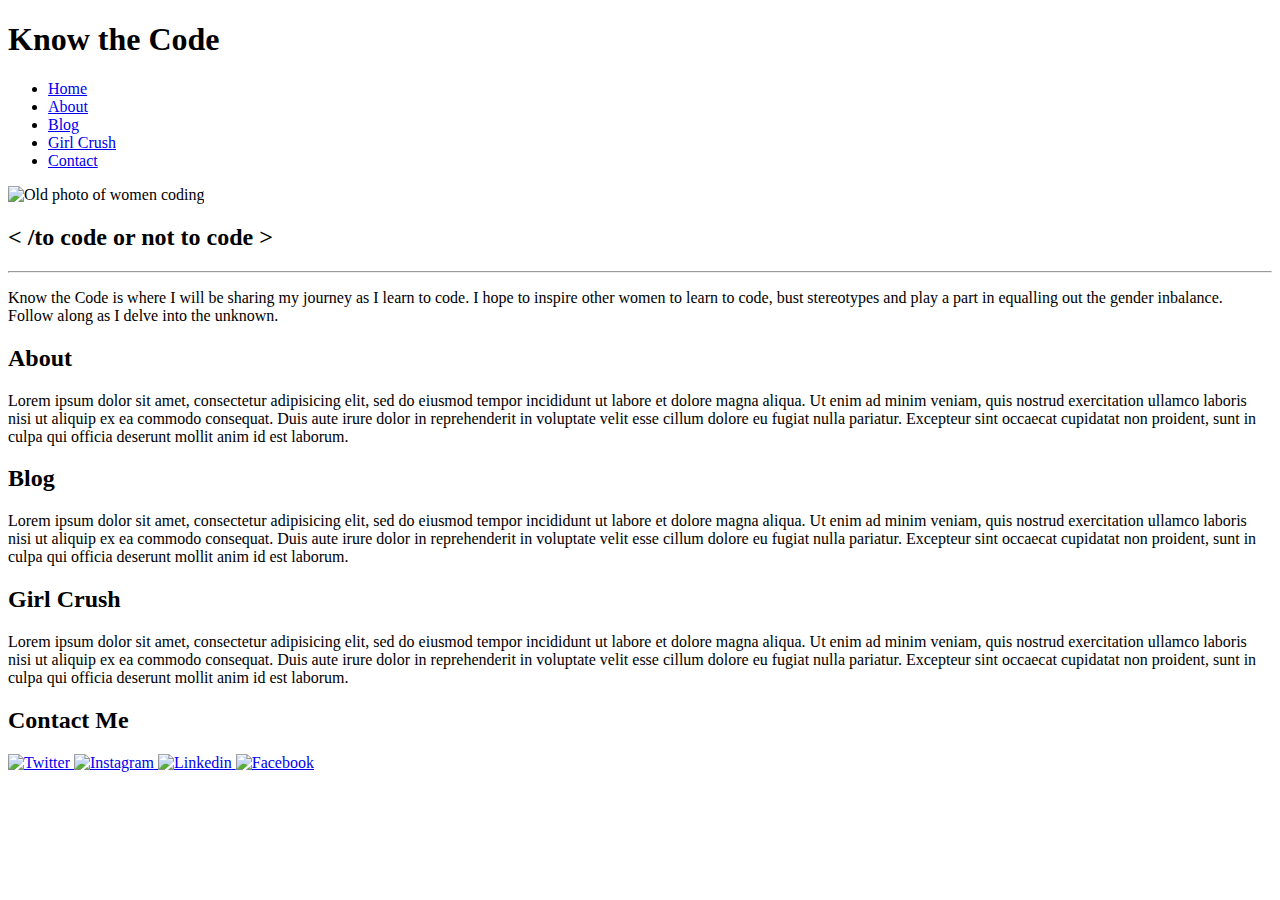
==== unit_5/index.html @ 092cd146 "file changes" ====
<!DOCTYPE html>
<html>
	<head>
		<title>KNOW THE CODE</title>
		<link rel="stylesheet" type="text/css" href="css/style.css">
	</head>
	<body>
		<header>
			<h1> Know the Code </h1>
			<ul>
				<li><a class="navlinks" href="#">Home</a></li>
				<li><a class="navlinks" href="#">About</a></li>
				<li><a class="navlinks" href="#">Blog</a></li>
				<li><a class="navlinks" href="#">Girl Crush</a></li>
				<li><a class="navlinks" href="#">Contact</a></li>
			</ul>
		</header>
		<img id="womencoding" src="images/women_coding.jpg" alt="Old photo of women coding" title="Women Coding">
		<h2 id="slogan"> &#60; &#47;to code or not to code &#62;</h2>
		<hr>
		<p>Know the Code is where I will be sharing my journey as I learn to code. I hope to inspire other women to learn to code, bust stereotypes and play a part in equalling out the gender inbalance. Follow along as I delve into the unknown. </p>
		<!--<p>I was introduced to coding in 2015, when my brother-in-law recommended I consider a career in tech after finishing university. I decided that I wanted to know more and attended a seminar. I could not believe what I had been missing out on and knew I had to learn more.</

		<p>I have watched technology evolve around me and  seen how endless the opportunities are. If you want to be relevant in our technical age, you need to be able to program.</p> 

		<p>Like the majority of industries, it is male-dominated. It is interesting that there is a perceived notion that gender equity is a thing of the past, but when you start to look, you realise we have a long way to go. Gender equality involves everyone to be part of the conversation, which means that it is inclusive. In order to create change, the conversation needs to be opened up to everyone, both men and women. 

		<p>I will be interviewing individuals who work within the technology industry, gathering insights, busting stereotypes and sharing my story as I delve into the unknown.</p>  

		<p>Don't hesitate to contact me if you would like to offer advice, would like advice or just want to have a chat. </p>-->
		<section id="about">
			<h2>About</h2>
				<p> Lorem ipsum dolor sit amet, consectetur adipisicing elit, sed do eiusmod
				tempor incididunt ut labore et dolore magna aliqua. Ut enim ad minim veniam,
				quis nostrud exercitation ullamco laboris nisi ut aliquip ex ea commodo
				consequat. Duis aute irure dolor in reprehenderit in voluptate velit esse
				cillum dolore eu fugiat nulla pariatur. Excepteur sint occaecat cupidatat non
				proident, sunt in culpa qui officia deserunt mollit anim id est laborum.</p>
		</section>
		<section id="Blog">
			<h2>Blog</h2>
				<p> Lorem ipsum dolor sit amet, consectetur adipisicing elit, sed do eiusmod
				tempor incididunt ut labore et dolore magna aliqua. Ut enim ad minim veniam,
				quis nostrud exercitation ullamco laboris nisi ut aliquip ex ea commodo
				consequat. Duis aute irure dolor in reprehenderit in voluptate velit esse
				cillum dolore eu fugiat nulla pariatur. Excepteur sint occaecat cupidatat non
				proident, sunt in culpa qui officia deserunt mollit anim id est laborum.</p>
		</section> 
		<section id="Girl Crush">
			<h2>Girl Crush</h2>
				<p> Lorem ipsum dolor sit amet, consectetur adipisicing elit, sed do eiusmod
				tempor incididunt ut labore et dolore magna aliqua. Ut enim ad minim veniam,
				quis nostrud exercitation ullamco laboris nisi ut aliquip ex ea commodo
				consequat. Duis aute irure dolor in reprehenderit in voluptate velit esse
				cillum dolore eu fugiat nulla pariatur. Excepteur sint occaecat cupidatat non
				proident, sunt in culpa qui officia deserunt mollit anim id est laborum.</p>
		</section> 
		<section id="contact">
			<h2> Contact Me </h2>
			<div> 
				<a class="socialimage" href="https://twitter.com/katiepeters0n">
					<img title="Twitter" alt="Twitter" src="https://socialmediawidgets.files.wordpress.com/2014/03/01_twitter.png" width="60" height="60" />
				</a>
				<a class="socialimage" href="http://instagram.com/katiepeters0n">
					<img title="Instagram" alt="Instagram" src="https://socialmediawidgets.files.wordpress.com/2014/03/10_instagram.png" width="60" height="60"/>
				</a>
				<a class="socialimage" href="https://www.linkedin.com/in/katie-peterson-9b568957?trk=hp-identity-photo">
					<img title="linkedin" alt="Linkedin" src="https://socialmediawidgets.files.wordpress.com/2014/03/07_linkedin.png" width="60" height="60"/>
				</a>
				<a class="socialimage" href="https://www.facebook.com/katie.peterson.52056">
					<img title="Facebook" alt="Facebook" src="https://socialmediawidgets.files.wordpress.com/2014/03/02_facebook.png" width="60" height="60"/>
				</a>
			</div>
		</section>
		



			


		</section>
	</body>
</html>
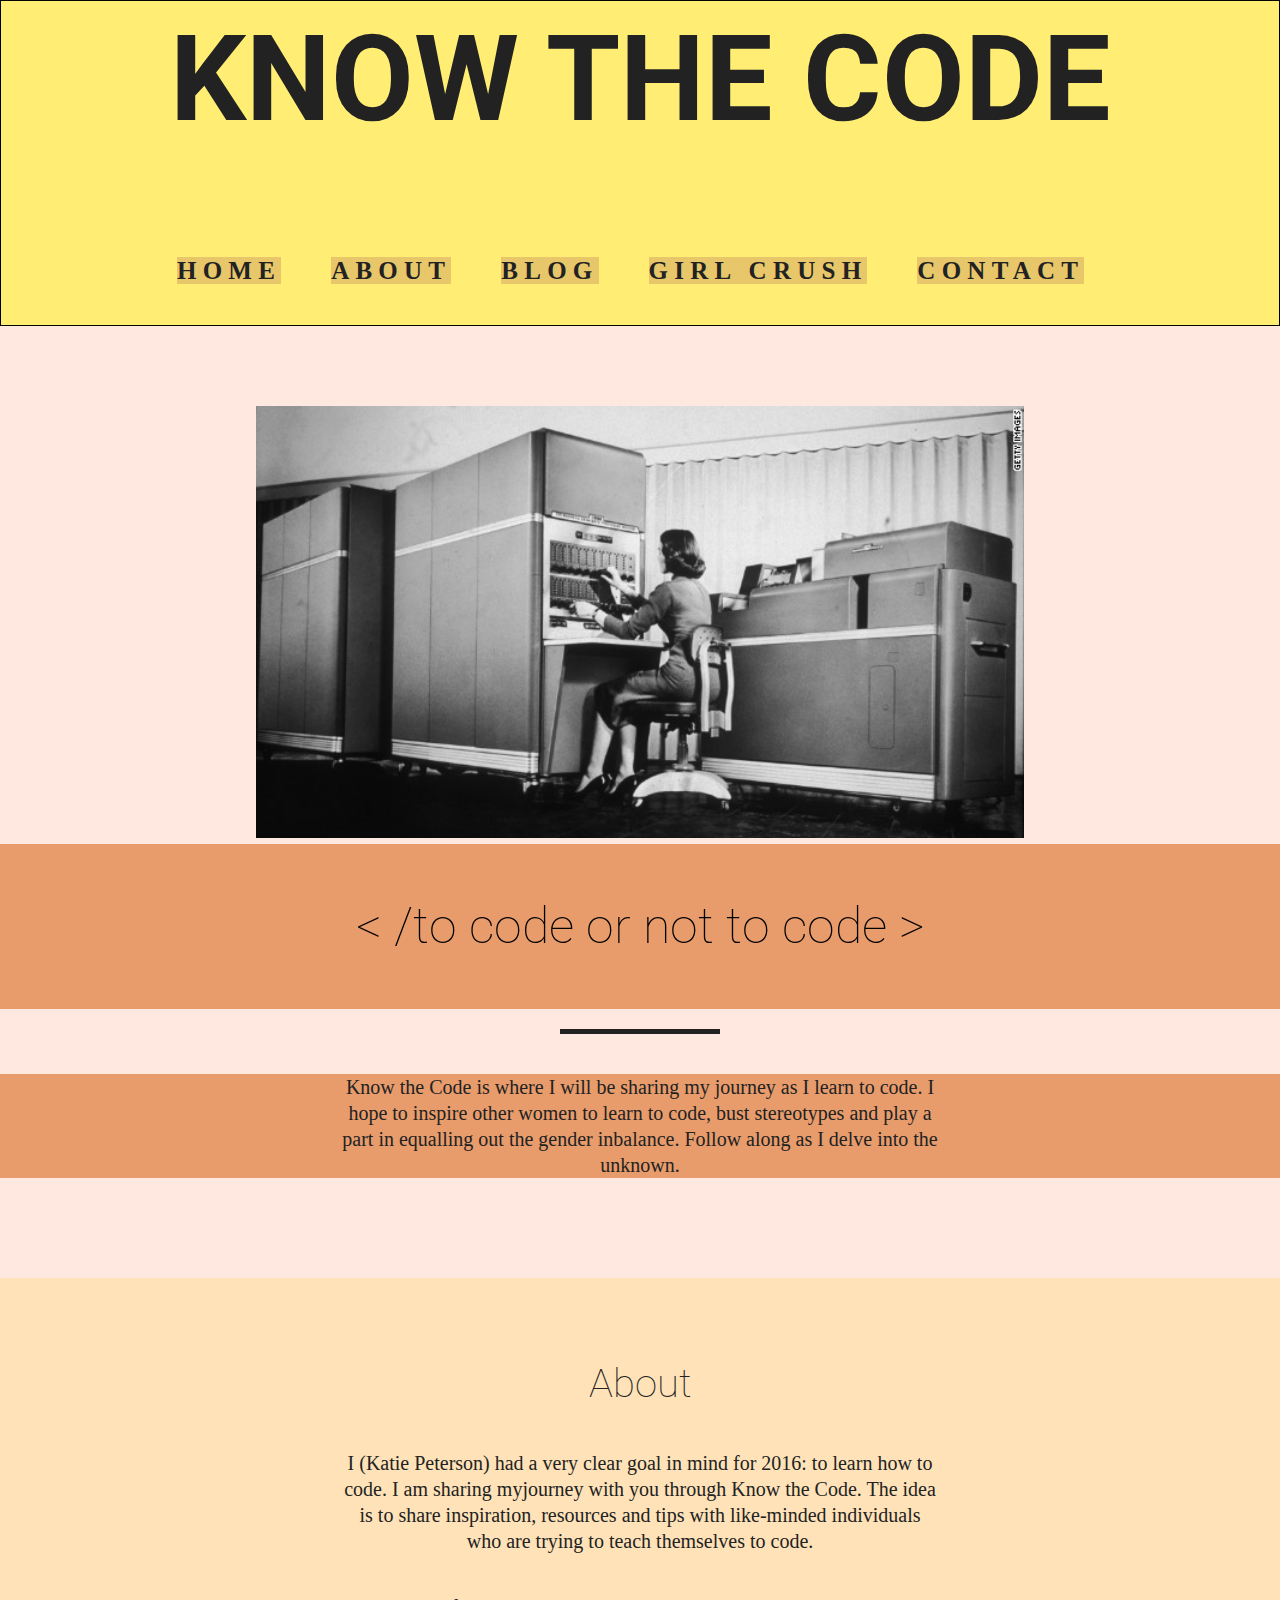
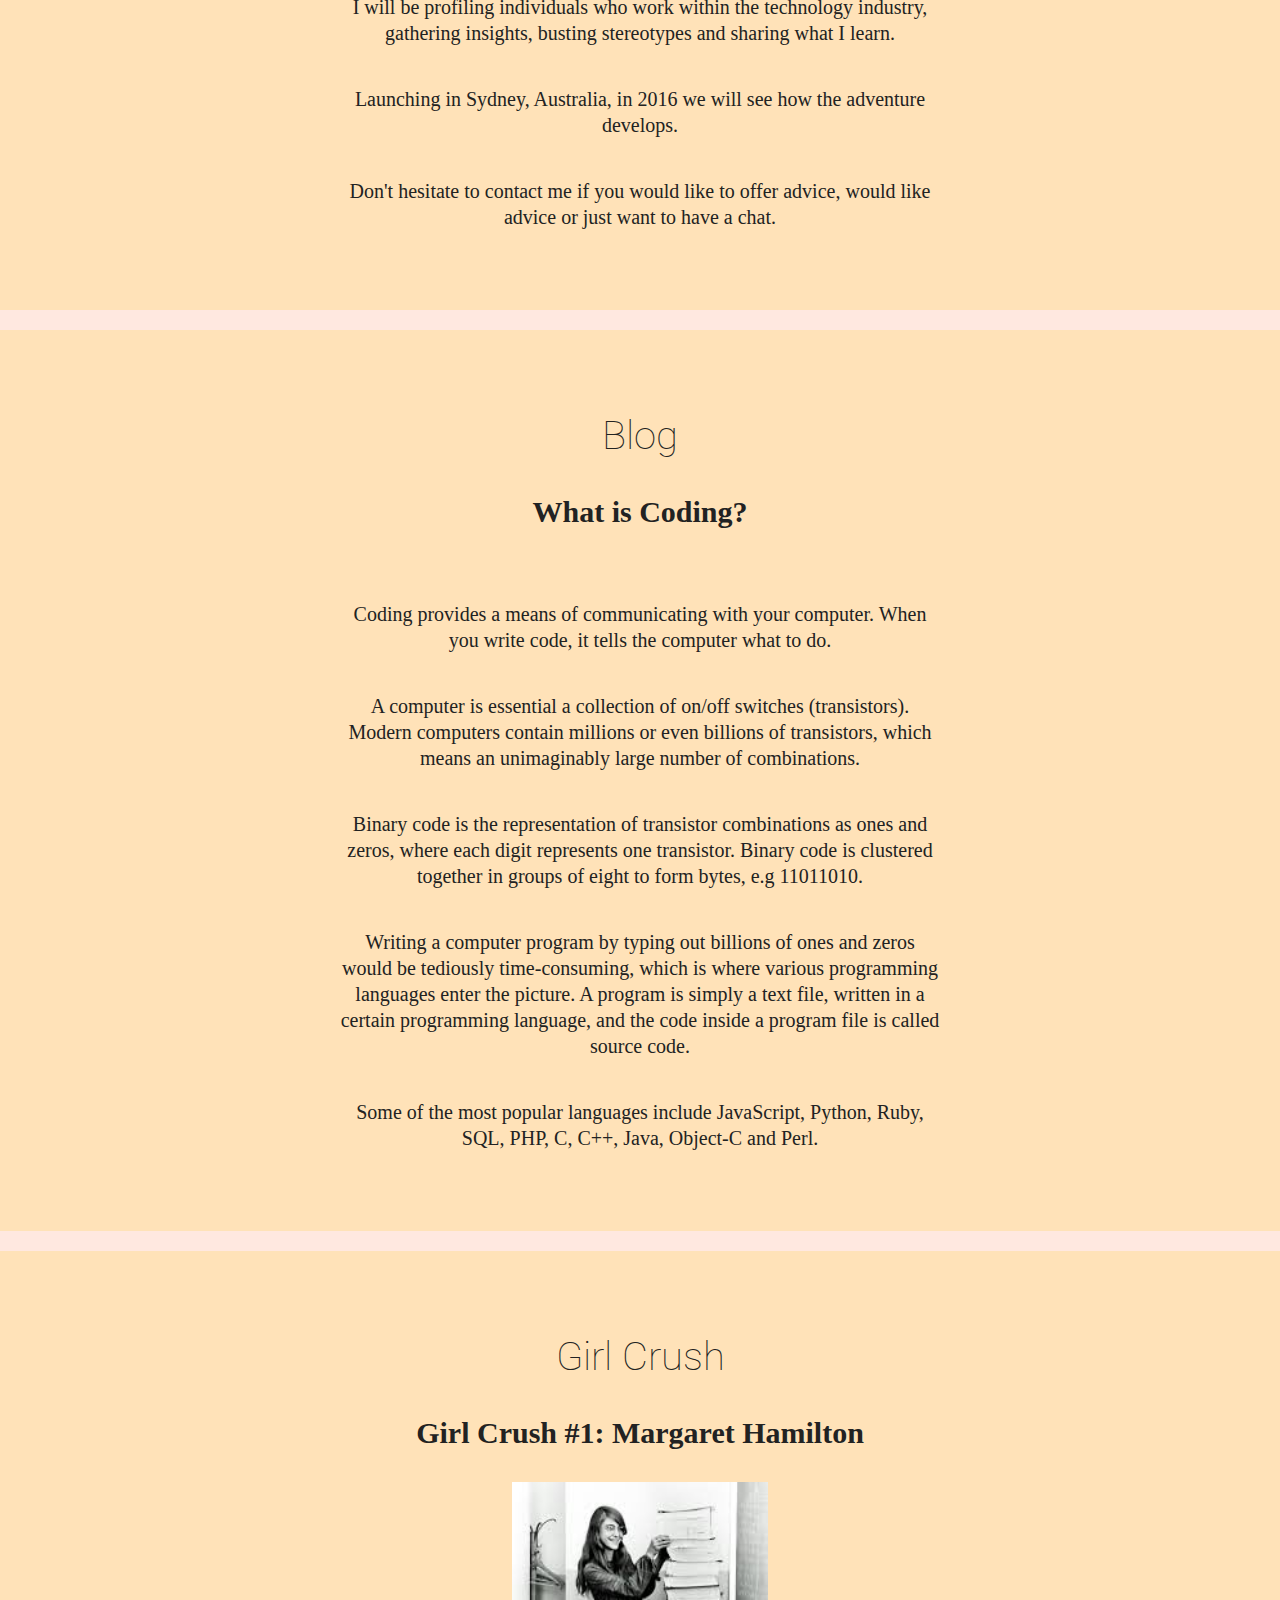
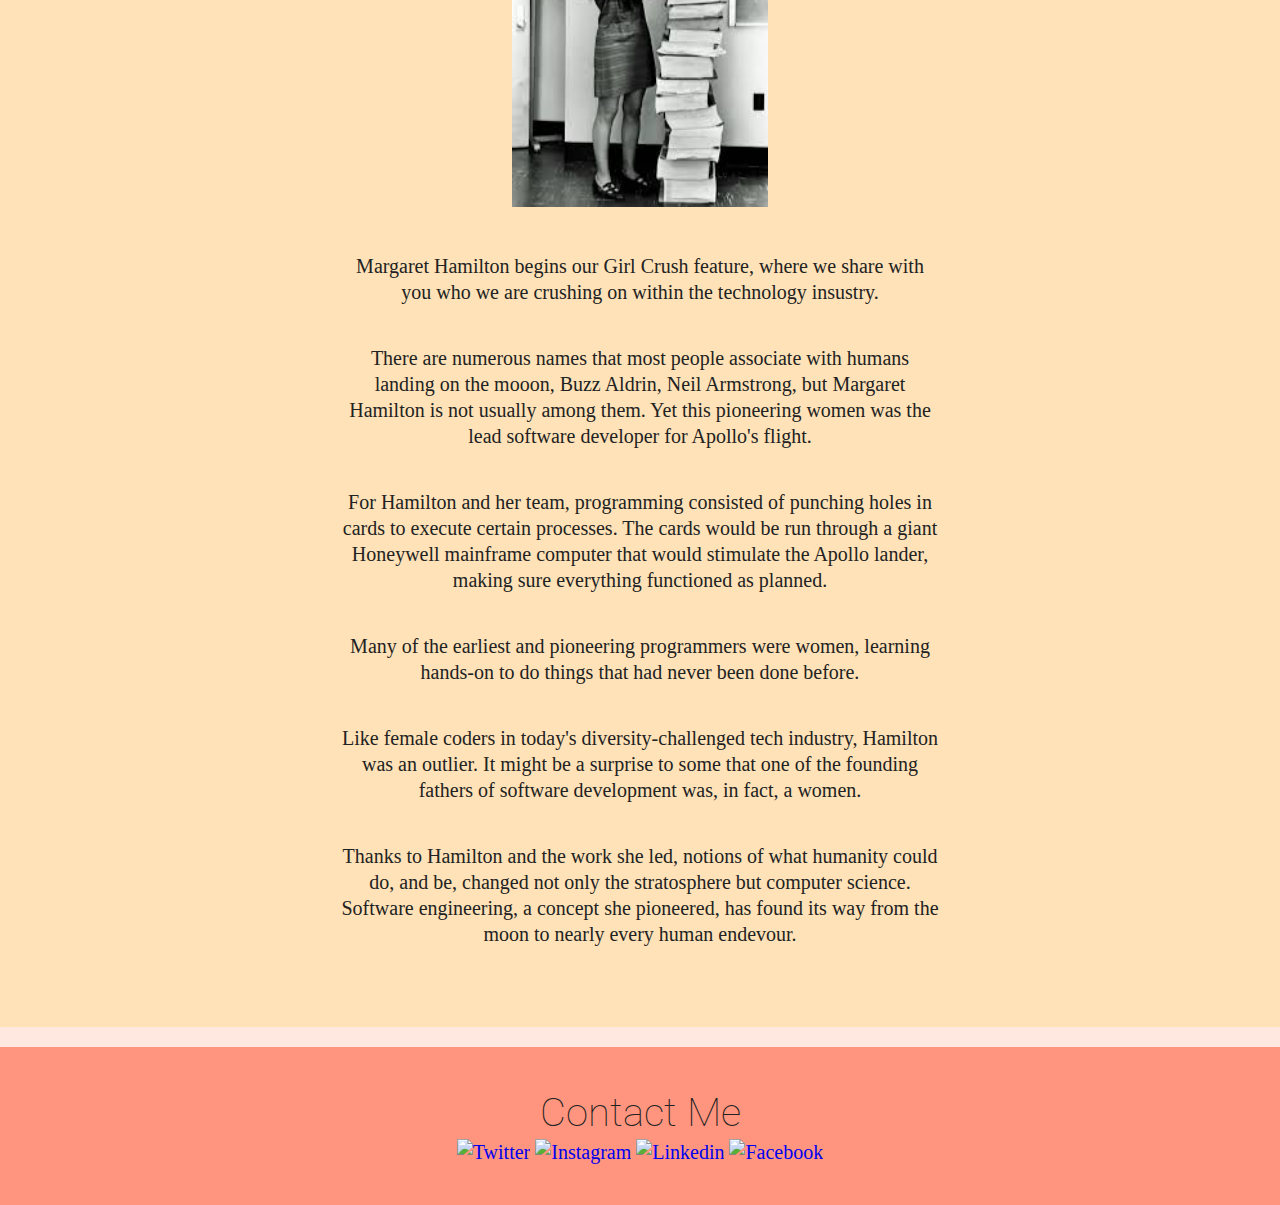
==== commit 97b9be27: "unit 5 folder update" ====
--- a/unit_5/index.html
+++ b/unit_5/index.html
@@ -1,61 +1,59 @@
 <!DOCTYPE html>
 <html>
-	<head>
-		<title>KNOW THE CODE</title>
-		<link rel="stylesheet" type="text/css" href="css/style.css">
-	</head>
-	<body>
+<head>
+	<title>KNOW THE CODE</title>
+	<link rel="stylesheet" type="text/css" href="css/style.css">
+</head>
+<body>
+	<div class="wrapper">
 		<header>
 			<h1> Know the Code </h1>
-			<ul>
-				<li><a class="navlinks" href="#">Home</a></li>
-				<li><a class="navlinks" href="#">About</a></li>
-				<li><a class="navlinks" href="#">Blog</a></li>
-				<li><a class="navlinks" href="#">Girl Crush</a></li>
-				<li><a class="navlinks" href="#">Contact</a></li>
-			</ul>
+			<nav>
+				<ul>
+					<li><a class="navlinks" href="#">Home</a></li>
+					<li><a class="navlinks" href="#">About</a></li>
+					<li><a class="navlinks" href="#">Blog</a></li>
+					<li><a class="navlinks" href="#">Girl Crush</a></li>
+					<li><a class="navlinks" href="#">Contact</a></li>
+				</ul>
+			</nav>
 		</header>
-		<img id="womencoding" src="images/women_coding.jpg" alt="Old photo of women coding" title="Women Coding">
-		<h2 id="slogan"> &#60; &#47;to code or not to code &#62;</h2>
-		<hr>
-		<p>Know the Code is where I will be sharing my journey as I learn to code. I hope to inspire other women to learn to code, bust stereotypes and play a part in equalling out the gender inbalance. Follow along as I delve into the unknown. </p>
-		<!--<p>I was introduced to coding in 2015, when my brother-in-law recommended I consider a career in tech after finishing university. I decided that I wanted to know more and attended a seminar. I could not believe what I had been missing out on and knew I had to learn more.</
-
-		<p>I have watched technology evolve around me and  seen how endless the opportunities are. If you want to be relevant in our technical age, you need to be able to program.</p> 
-
-		<p>Like the majority of industries, it is male-dominated. It is interesting that there is a perceived notion that gender equity is a thing of the past, but when you start to look, you realise we have a long way to go. Gender equality involves everyone to be part of the conversation, which means that it is inclusive. In order to create change, the conversation needs to be opened up to everyone, both men and women. 
-
-		<p>I will be interviewing individuals who work within the technology industry, gathering insights, busting stereotypes and sharing my story as I delve into the unknown.</p>  
-
-		<p>Don't hesitate to contact me if you would like to offer advice, would like advice or just want to have a chat. </p>-->
+		<section>
+			<img id="womencoding" src="images/women_coding.jpg" alt="Old photo of women coding" title="Women Coding">
+			<h2 id="slogan"> &#60; &#47;to code or not to code &#62;</h2>
+			<hr>
+			<div id="Introduction">
+				<p>Know the Code is where I will be sharing my journey as I learn to code. I hope to inspire other women to learn to code, bust stereotypes and play a part in equalling out the gender inbalance. Follow along as I delve into the unknown. </p>
+			</div>
+		</section>
 		<section id="about">
 			<h2>About</h2>
-				<p> Lorem ipsum dolor sit amet, consectetur adipisicing elit, sed do eiusmod
-				tempor incididunt ut labore et dolore magna aliqua. Ut enim ad minim veniam,
-				quis nostrud exercitation ullamco laboris nisi ut aliquip ex ea commodo
-				consequat. Duis aute irure dolor in reprehenderit in voluptate velit esse
-				cillum dolore eu fugiat nulla pariatur. Excepteur sint occaecat cupidatat non
-				proident, sunt in culpa qui officia deserunt mollit anim id est laborum.</p>
+			<p>I (Katie Peterson) had a very clear goal in mind for 2016: to learn how to code. I am sharing myjourney with you through Know the Code. The idea is to share inspiration, resources and tips with like-minded individuals who are trying to teach themselves to code.</p>
+			<p>I will be profiling individuals who work within the technology industry, gathering insights, busting stereotypes and sharing what I learn.</p> 
+			<p>Launching in Sydney, Australia, in 2016 we will see how the adventure develops.</p> 
+			<p>Don't hesitate to contact me if you would like to offer advice, would like advice or just want to have a chat. </p>
 		</section>
 		<section id="Blog">
 			<h2>Blog</h2>
-				<p> Lorem ipsum dolor sit amet, consectetur adipisicing elit, sed do eiusmod
-				tempor incididunt ut labore et dolore magna aliqua. Ut enim ad minim veniam,
-				quis nostrud exercitation ullamco laboris nisi ut aliquip ex ea commodo
-				consequat. Duis aute irure dolor in reprehenderit in voluptate velit esse
-				cillum dolore eu fugiat nulla pariatur. Excepteur sint occaecat cupidatat non
-				proident, sunt in culpa qui officia deserunt mollit anim id est laborum.</p>
+			<h3>What is Coding?</h3>
+			<p> Coding provides a means of communicating with your computer. When you write code, it tells the computer what to do. </p>
+			<p> A computer is essential a collection of on/off switches (transistors). Modern computers contain millions or even billions of transistors, which means an unimaginably large number of combinations.</p>
+			<p>Binary code is the representation of transistor combinations as ones and zeros, where each digit represents one transistor. Binary code is clustered together in groups of eight to form bytes, e.g 11011010.</p>
+			<p> Writing a computer program by typing out billions of ones and zeros would be tediously time-consuming, which is where various programming languages enter the picture. A program is simply a text file, written in a certain programming language, and the code inside a program file is called source code.</p>
+			<p> Some of the most popular languages include JavaScript, Python, Ruby, SQL, PHP, C, C++, Java, Object-C and Perl.</p>
 		</section> 
-		<section id="Girl Crush">
+		<section id="GirlCrush">
 			<h2>Girl Crush</h2>
-				<p> Lorem ipsum dolor sit amet, consectetur adipisicing elit, sed do eiusmod
-				tempor incididunt ut labore et dolore magna aliqua. Ut enim ad minim veniam,
-				quis nostrud exercitation ullamco laboris nisi ut aliquip ex ea commodo
-				consequat. Duis aute irure dolor in reprehenderit in voluptate velit esse
-				cillum dolore eu fugiat nulla pariatur. Excepteur sint occaecat cupidatat non
-				proident, sunt in culpa qui officia deserunt mollit anim id est laborum.</p>
+			<h3>Girl Crush #1: Margaret Hamilton</h3>
+			<img id="margarethamilton" src="images/margaret_hamilton.jpg" alt="Margaret Hamilton standing next to source code" title="Margaret Hamilton">
+			<p> Margaret Hamilton begins our Girl Crush feature, where we share with you who we are crushing on within the technology insustry.</p>
+			<p>There are numerous names that most people associate with humans landing on the mooon, Buzz Aldrin, Neil Armstrong, but Margaret Hamilton is not usually among them. Yet this pioneering women was the lead software developer for Apollo's flight.</p>
+			<p>For Hamilton and her team, programming consisted of punching holes in cards to execute certain processes. The cards would be run through a giant Honeywell mainframe computer that would stimulate the Apollo lander, making sure everything functioned as planned.</p>
+			<p>Many of the earliest and pioneering programmers were women, learning hands-on to do things that had never been done before.</p>
+			<p> Like female coders in today's diversity-challenged tech industry, Hamilton was an outlier. It might be a surprise to some that one of the founding fathers of software development was, in fact, a women.</p>
+			<p>Thanks to Hamilton and the work she led, notions of what humanity could do, and be, changed not only the stratosphere but computer science. Software engineering, a concept she pioneered, has found its way from the moon to nearly every human endevour.</p>
 		</section> 
-		<section id="contact">
+		<footer id="contact">
 			<h2> Contact Me </h2>
 			<div> 
 				<a class="socialimage" href="https://twitter.com/katiepeters0n">
@@ -71,14 +69,7 @@
 					<img title="Facebook" alt="Facebook" src="https://socialmediawidgets.files.wordpress.com/2014/03/02_facebook.png" width="60" height="60"/>
 				</a>
 			</div>
-		</section>
-		
-
-
-
-			
-
-
-		</section>
-	</body>
+		</footer>
+	</div>	
+</body>
 </html>
--- a/unit_5/css/style.css
+++ b/unit_5/css/style.css
@@ -0,0 +1,126 @@
+@import url(https://fonts.googleapis.com/css?family=Old+Standard+TT);
+@import url(https://fonts.googleapis.com/css?family=Roboto:300);
+
+* {
+	padding: 0;
+	margin: 0;
+	box-sizing:border-box;
+}
+
+ body {
+	text-align: center;	
+	position: relative;
+	font-family:'Old Standard TT', serif;
+	font-size: 20px; /*1em=20px*/
+	color: #222;
+	line-height: 1.3;
+	background-color: #FFE8E0;
+}
+
+header {
+	background-color: #FFED74;
+	border: 1px black solid;
+	padding: 20px
+	text-align: center;
+	/*padding: 1.5em;
+	margin: 1em;*/
+}
+section {
+	padding:4em 0;
+	margin-bottom:1em;
+}
+h1 {
+	font-family: 'Roboto', sans-serif;
+	font-size: 6em;
+	text-transform: uppercase;
+	padding-bottom: .5em;
+	margin: 0 1em 0 1em;
+}
+
+.navlinks {
+	background-color: #E8C66A;
+	color:#222;
+	text-decoration: none;
+	font-family:'Old Standard TT', serif;
+	font-weight: 600;
+	margin-right: 1.25em;
+	letter-spacing: 0.25em;
+}
+
+p {
+	/* padding: 2em; */
+	width: 30em;
+	margin: 2em auto 0;
+}
+
+h2 {
+	font-family: 'Roboto', sans-serif;
+	font-size: 2em;
+	font-weight: lighter;
+	/* padding-top: 1em; */
+}
+
+h3 {
+	font-size: 1.5em;
+	padding: 1em;
+}
+
+ul {
+	padding: .5em 1em;
+	margin: 1em;
+	font-size: 1.25em;
+	/*background: #ffe6e6;*/
+}
+
+li {
+	display: inline;
+	padding: 0 0 0 0.5em;
+	text-transform: uppercase;
+}
+
+hr {
+	border: none;
+	height: 0.25em;
+	background-color: #222; 
+	width: 8em;
+	margin: 1em auto;
+}
+
+#slogan {
+	background-color: #E89C6C;
+	color:black;
+	font-size: 2.5em;
+	padding: 1em;
+}
+
+#Introduction{
+	background-color: #E89C6C;
+}
+
+#womencoding {
+	width: 60%;
+}
+
+#margarethamilton{
+	width: 20%;
+}
+
+#contact {
+	background-color: #FF957E;
+	font-size: 1em;
+	padding: 2em;
+}
+#contact a {
+	text-decoration:none;
+}
+#about {
+	background-color: #FFE2B8;
+}
+
+#Blog {
+	background-color: #FFE2B8;
+}
+#GirlCrush {
+	background-color: #FFE2B8;
+}
+
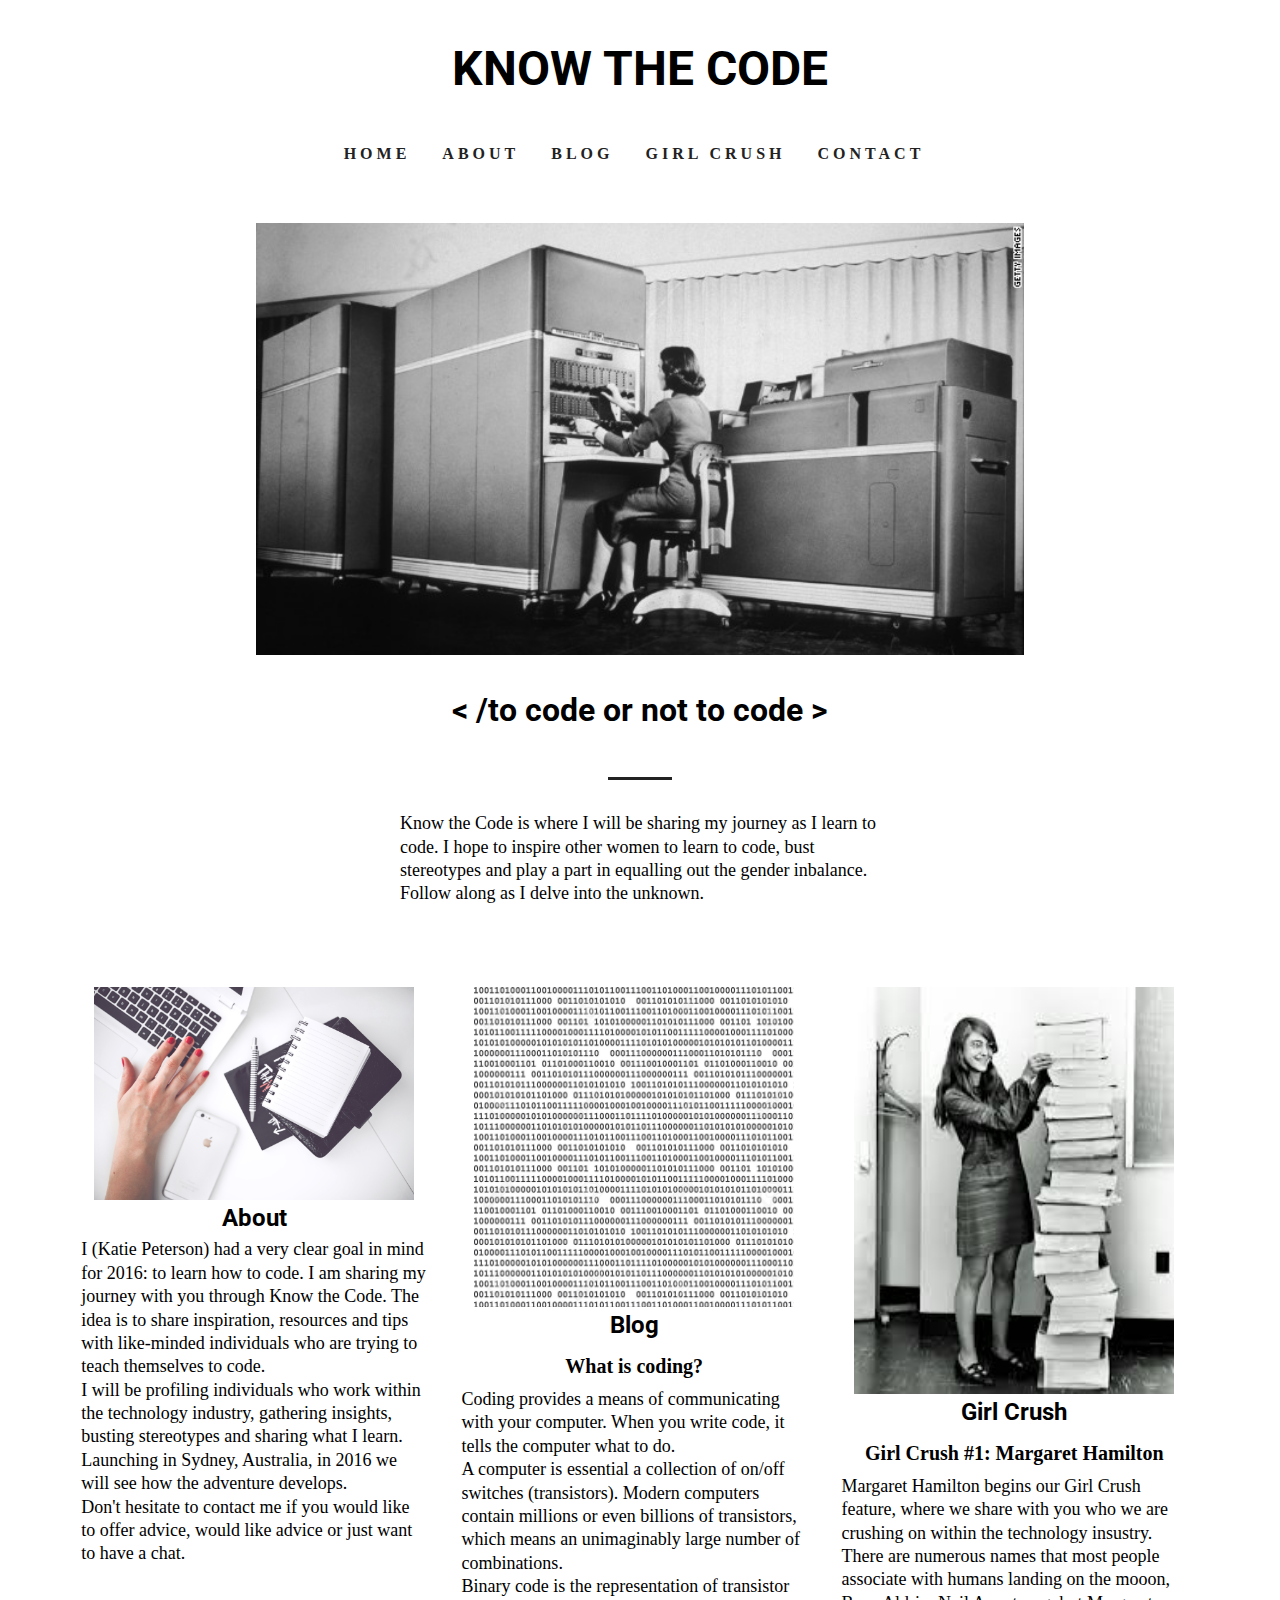
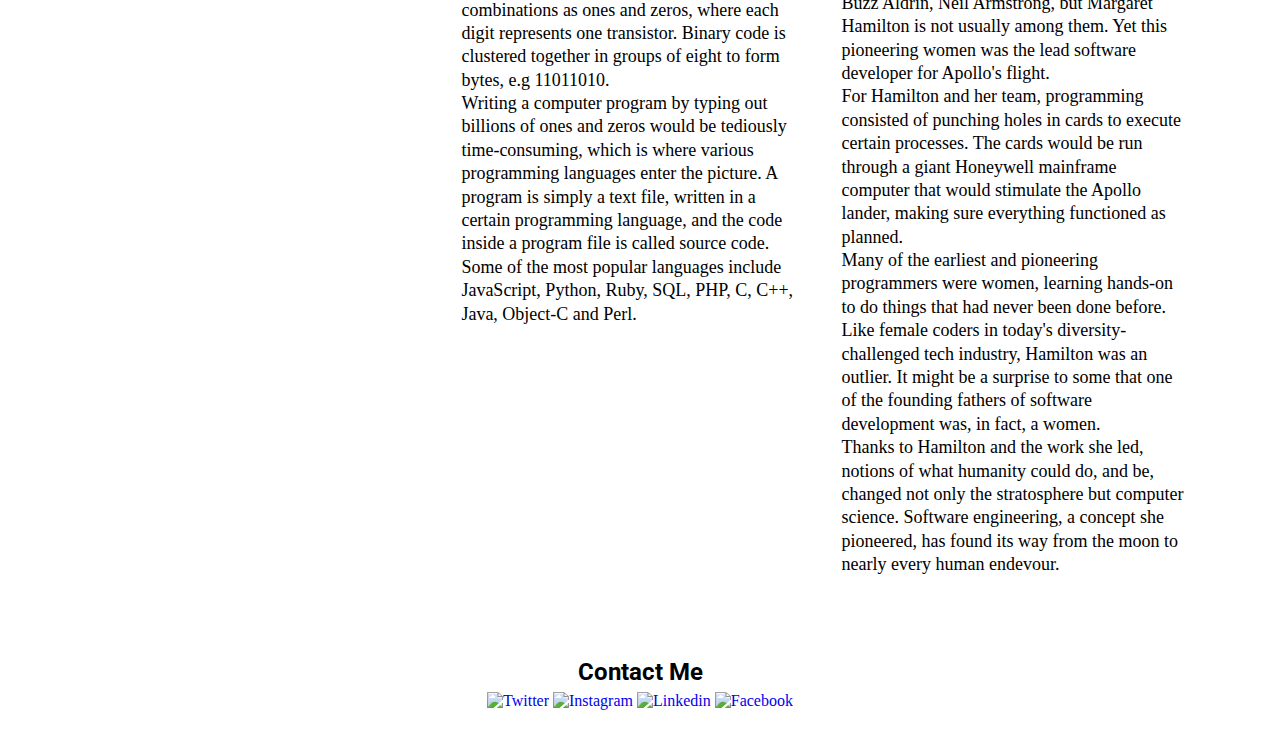
==== commit 6fd498f5: "unit 6" ====
--- a/unit_5/index.html
+++ b/unit_5/index.html
@@ -5,7 +5,6 @@
 	<link rel="stylesheet" type="text/css" href="css/style.css">
 </head>
 <body>
-	<div class="wrapper">
 		<header>
 			<h1> Know the Code </h1>
 			<nav>
@@ -19,54 +18,60 @@
 			</nav>
 		</header>
 		<section>
-			<img id="womencoding" src="images/women_coding.jpg" alt="Old photo of women coding" title="Women Coding">
+			<img id="womenCoding" src="images/women_coding.jpg" alt="Old photo of women coding" title="Women Coding">
 			<h2 id="slogan"> &#60; &#47;to code or not to code &#62;</h2>
 			<hr>
 			<div id="Introduction">
 				<p>Know the Code is where I will be sharing my journey as I learn to code. I hope to inspire other women to learn to code, bust stereotypes and play a part in equalling out the gender inbalance. Follow along as I delve into the unknown. </p>
 			</div>
 		</section>
-		<section id="about">
-			<h2>About</h2>
-			<p>I (Katie Peterson) had a very clear goal in mind for 2016: to learn how to code. I am sharing myjourney with you through Know the Code. The idea is to share inspiration, resources and tips with like-minded individuals who are trying to teach themselves to code.</p>
-			<p>I will be profiling individuals who work within the technology industry, gathering insights, busting stereotypes and sharing what I learn.</p> 
-			<p>Launching in Sydney, Australia, in 2016 we will see how the adventure develops.</p> 
-			<p>Don't hesitate to contact me if you would like to offer advice, would like advice or just want to have a chat. </p>
-		</section>
-		<section id="Blog">
-			<h2>Blog</h2>
-			<h3>What is Coding?</h3>
-			<p> Coding provides a means of communicating with your computer. When you write code, it tells the computer what to do. </p>
-			<p> A computer is essential a collection of on/off switches (transistors). Modern computers contain millions or even billions of transistors, which means an unimaginably large number of combinations.</p>
-			<p>Binary code is the representation of transistor combinations as ones and zeros, where each digit represents one transistor. Binary code is clustered together in groups of eight to form bytes, e.g 11011010.</p>
-			<p> Writing a computer program by typing out billions of ones and zeros would be tediously time-consuming, which is where various programming languages enter the picture. A program is simply a text file, written in a certain programming language, and the code inside a program file is called source code.</p>
-			<p> Some of the most popular languages include JavaScript, Python, Ruby, SQL, PHP, C, C++, Java, Object-C and Perl.</p>
-		</section> 
-		<section id="GirlCrush">
-			<h2>Girl Crush</h2>
-			<h3>Girl Crush #1: Margaret Hamilton</h3>
-			<img id="margarethamilton" src="images/margaret_hamilton.jpg" alt="Margaret Hamilton standing next to source code" title="Margaret Hamilton">
-			<p> Margaret Hamilton begins our Girl Crush feature, where we share with you who we are crushing on within the technology insustry.</p>
-			<p>There are numerous names that most people associate with humans landing on the mooon, Buzz Aldrin, Neil Armstrong, but Margaret Hamilton is not usually among them. Yet this pioneering women was the lead software developer for Apollo's flight.</p>
-			<p>For Hamilton and her team, programming consisted of punching holes in cards to execute certain processes. The cards would be run through a giant Honeywell mainframe computer that would stimulate the Apollo lander, making sure everything functioned as planned.</p>
-			<p>Many of the earliest and pioneering programmers were women, learning hands-on to do things that had never been done before.</p>
-			<p> Like female coders in today's diversity-challenged tech industry, Hamilton was an outlier. It might be a surprise to some that one of the founding fathers of software development was, in fact, a women.</p>
-			<p>Thanks to Hamilton and the work she led, notions of what humanity could do, and be, changed not only the stratosphere but computer science. Software engineering, a concept she pioneered, has found its way from the moon to nearly every human endevour.</p>
-		</section> 
+		<main>
+			<div class="wrapper clearfix">
+				<section class="content" id="about">
+					<img id="womanHand" src="images/womanHand.jpg" alt="Women's hand,laptop and a pen" title="Womens Hand on Laptop">
+					<h2>About</h2> 
+					<p>I (Katie Peterson) had a very clear goal in mind for 2016: to learn how to code. I am sharing my journey with you through Know the Code. The idea is to share inspiration, resources and tips with like-minded individuals who are trying to teach themselves to code.</p>
+					<p>I will be profiling individuals who work within the technology industry, gathering insights, busting stereotypes and sharing what I learn.</p> 
+					<p>Launching in Sydney, Australia, in 2016 we will see how the adventure develops.</p> 
+					<p>Don't hesitate to contact me if you would like to offer advice, would like advice or just want to have a chat. </p>
+				</section>
+				<section class="content" id="Blog">
+					<img id="binary" src="images/binary.jpg" alt="Binary code" title="Binary code">
+					<h2>Blog</h2>
+					<h3>What is coding?</h3>
+					<p> Coding provides a means of communicating with your computer. When you write code, it tells the computer what to do. </p>
+					<p> A computer is essential a collection of on/off switches (transistors). Modern computers contain millions or even billions of transistors, which means an unimaginably large number of combinations.</p>
+					<p>Binary code is the representation of transistor combinations as ones and zeros, where each digit represents one transistor. Binary code is clustered together in groups of eight to form bytes, e.g 11011010.</p>
+					<p> Writing a computer program by typing out billions of ones and zeros would be tediously time-consuming, which is where various programming languages enter the picture. A program is simply a text file, written in a certain programming language, and the code inside a program file is called source code.</p>
+					<p> Some of the most popular languages include JavaScript, Python, Ruby, SQL, PHP, C, C++, Java, Object-C and Perl.</p>
+				</section> 
+				<section  class="content" id="GirlCrush">
+					<img id="margaretHamilton" src="images/margaret_hamilton.jpg" alt="Margaret Hamilton standing next to source code" title="Margaret Hamilton">
+					<h2>Girl Crush</h2>
+					<h3>Girl Crush #1: Margaret Hamilton</h3>
+					<p> Margaret Hamilton begins our Girl Crush feature, where we share with you who we are crushing on within the technology insustry.</p>
+					<p>There are numerous names that most people associate with humans landing on the mooon, Buzz Aldrin, Neil Armstrong, but Margaret Hamilton is not usually among them. Yet this pioneering women was the lead software developer for Apollo's flight.</p>
+					<p>For Hamilton and her team, programming consisted of punching holes in cards to execute certain processes. The cards would be run through a giant Honeywell mainframe computer that would stimulate the Apollo lander, making sure everything functioned as planned.</p>
+					<p>Many of the earliest and pioneering programmers were women, learning hands-on to do things that had never been done before.</p>
+					<p> Like female coders in today's diversity-challenged tech industry, Hamilton was an outlier. It might be a surprise to some that one of the founding fathers of software development was, in fact, a women.</p>
+					<p>Thanks to Hamilton and the work she led, notions of what humanity could do, and be, changed not only the stratosphere but computer science. Software engineering, a concept she pioneered, has found its way from the moon to nearly every human endevour.</p>
+				</section> 
+			</div>
+		</main>
 		<footer id="contact">
 			<h2> Contact Me </h2>
 			<div> 
 				<a class="socialimage" href="https://twitter.com/katiepeters0n">
-					<img title="Twitter" alt="Twitter" src="https://socialmediawidgets.files.wordpress.com/2014/03/01_twitter.png" width="60" height="60" />
+					<img title="Twitter" alt="Twitter" src="https://socialmediawidgets.files.wordpress.com/2014/03/01_twitter.png" width="40" height="40" />
 				</a>
 				<a class="socialimage" href="http://instagram.com/katiepeters0n">
-					<img title="Instagram" alt="Instagram" src="https://socialmediawidgets.files.wordpress.com/2014/03/10_instagram.png" width="60" height="60"/>
+					<img title="Instagram" alt="Instagram" src="https://socialmediawidgets.files.wordpress.com/2014/03/10_instagram.png" width="40" height="40"/>
 				</a>
 				<a class="socialimage" href="https://www.linkedin.com/in/katie-peterson-9b568957?trk=hp-identity-photo">
-					<img title="linkedin" alt="Linkedin" src="https://socialmediawidgets.files.wordpress.com/2014/03/07_linkedin.png" width="60" height="60"/>
+					<img title="linkedin" alt="Linkedin" src="https://socialmediawidgets.files.wordpress.com/2014/03/07_linkedin.png" width="40" height="40"/>
 				</a>
 				<a class="socialimage" href="https://www.facebook.com/katie.peterson.52056">
-					<img title="Facebook" alt="Facebook" src="https://socialmediawidgets.files.wordpress.com/2014/03/02_facebook.png" width="60" height="60"/>
+					<img title="Facebook" alt="Facebook" src="https://socialmediawidgets.files.wordpress.com/2014/03/02_facebook.png" width="40" height="40"/>
 				</a>
 			</div>
 		</footer>
--- a/unit_5/css/style.css
+++ b/unit_5/css/style.css
@@ -9,36 +9,34 @@
 
  body {
 	text-align: center;	
-	position: relative;
-	font-family:'Old Standard TT', serif;
-	font-size: 20px; /*1em=20px*/
-	color: #222;
-	line-height: 1.3;
-	background-color: #FFE8E0;
+	position: relative; 
+	/*background-color: #FFE8E0;*/
 }
 
 header {
-	background-color: #FFED74;
-	border: 1px black solid;
-	padding: 20px
+	/*background-color: #FFED74;*/
+	padding: 1em;
 	text-align: center;
-	/*padding: 1.5em;
-	margin: 1em;*/
 }
+
+main {
+	padding: 1em 0;
+}
+
 section {
-	padding:4em 0;
+	padding:1em 0;
 	margin-bottom:1em;
 }
+
 h1 {
 	font-family: 'Roboto', sans-serif;
-	font-size: 6em;
+	font-size: 3em;
 	text-transform: uppercase;
-	padding-bottom: .5em;
+	padding: .5em;
 	margin: 0 1em 0 1em;
 }
 
 .navlinks {
-	background-color: #E8C66A;
 	color:#222;
 	text-decoration: none;
 	font-family:'Old Standard TT', serif;
@@ -48,27 +46,28 @@
 }
 
 p {
-	/* padding: 2em; */
-	width: 30em;
-	margin: 2em auto 0;
+	line-height: 1.3;
+	font-family:'Old Standard TT', serif;
+	font-size: 18px; /*1em=18px*/
+	text-align: left;
 }
 
 h2 {
 	font-family: 'Roboto', sans-serif;
-	font-size: 2em;
-	font-weight: lighter;
+	font-size: 1.5em;
+	padding-bottom: .25em;
 	/* padding-top: 1em; */
 }
 
 h3 {
-	font-size: 1.5em;
-	padding: 1em;
+	font-size: 1.25em;
+	padding: .5em;
 }
 
 ul {
 	padding: .5em 1em;
 	margin: 1em;
-	font-size: 1.25em;
+	font-size: 1em;
 	/*background: #ffe6e6;*/
 }
 
@@ -80,47 +79,71 @@
 
 hr {
 	border: none;
-	height: 0.25em;
+	height: 0.20em;
 	background-color: #222; 
-	width: 8em;
+	width: 4em;
 	margin: 1em auto;
 }
 
+.content {
+	/*background-color: #FFB7CF;*/
+	/*border: 1px black solid;*/
+	width: 30%;
+	margin: 1.5%;
+	float: left;
+	/*padding: 20px;*/
+}
+
+.wrapper {
+	width: 90%;
+	margin: auto;
+}
+
+.clearfix:after{
+	visibility: hidden;
+	height: 0;
+	font-size: 0;
+	content: " ";
+	display: block;
+	clear:both;
+}
+
 #slogan {
-	background-color: #E89C6C;
 	color:black;
-	font-size: 2.5em;
+	font-size: 2em;
 	padding: 1em;
 }
 
 #Introduction{
-	background-color: #E89C6C;
+	text-align: center;
+	width: 30em;
+	margin: 2em auto 0;
 }
 
-#womencoding {
+#womenCoding {
 	width: 60%;
+	padding-top: .25em;
 }
 
-#margarethamilton{
-	width: 20%;
+#margaretHamilton{
+	width: 20em;
+}
+
+#binary {
+	width: 20em;
+}
+
+#womanHand {
+	width: 20em;
 }
 
 #contact {
-	background-color: #FF957E;
 	font-size: 1em;
 	padding: 2em;
 }
+
 #contact a {
 	text-decoration:none;
 }
-#about {
-	background-color: #FFE2B8;
-}
 
-#Blog {
-	background-color: #FFE2B8;
-}
-#GirlCrush {
-	background-color: #FFE2B8;
-}
 
